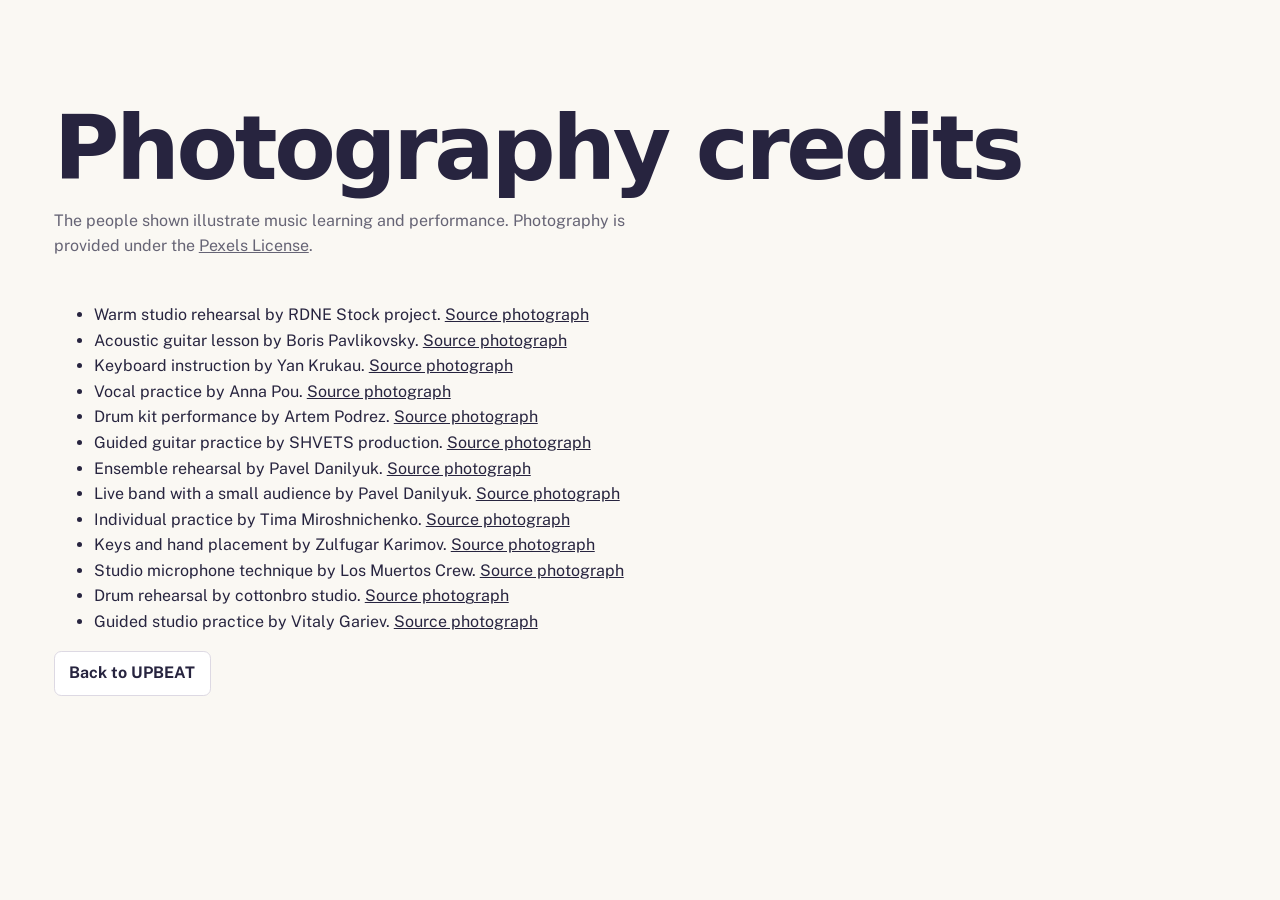
==== documentation/asset-credits.html @ 3eb1ab49 "Build UPBEAT Music Academy website and student dashboard" ====
<!doctype html>
<html lang="en" dir="ltr">
  <head>
    <meta charset="utf-8" />
    <meta name="viewport" content="width=device-width, initial-scale=1" />
    <title>Photography credits | UPBEAT Music Academy</title>
    <link rel="icon" href="../assets/icons/favicon.svg" type="image/svg+xml" />
    <script src="../assets/js/preferences.js"></script>
    <link rel="stylesheet" href="../assets/css/fonts.css" />
    <link rel="stylesheet" href="../assets/css/style.css" />
    <link rel="stylesheet" href="../assets/css/dark-mode.css" />
  </head>
  <body>
    <main class="container section">
      <header class="section-head">
        <h1>Photography credits</h1>
        <p>
          The people shown illustrate music learning and performance. Photography is provided under the
          <a href="https://www.pexels.com/license/">Pexels License</a>.
        </p>
      </header>
      <ul>
        <li>
          Warm studio rehearsal by RDNE Stock project.
          <a href="https://www.pexels.com/photo/band-playing-in-a-studio-8198161/">Source photograph</a>
        </li>
        <li>
          Acoustic guitar lesson by Boris Pavlikovsky.
          <a
            href="https://www.pexels.com/photo/photo-of-a-man-teaching-a-girl-how-to-play-an-acoustic-guitar-7715537/"
            >Source photograph</a
          >
        </li>
        <li>
          Keyboard instruction by Yan Krukau.
          <a href="https://www.pexels.com/photo/person-learning-how-to-play-piano-8520447/"
            >Source photograph</a
          >
        </li>
        <li>
          Vocal practice by Anna Pou.
          <a href="https://www.pexels.com/photo/man-singing-in-studio-8132772/">Source photograph</a>
        </li>
        <li>
          Drum kit performance by Artem Podrez.
          <a href="https://www.pexels.com/photo/man-playing-drums-6270144/">Source photograph</a>
        </li>
        <li>
          Guided guitar practice by SHVETS production.
          <a href="https://www.pexels.com/photo/a-woman-learning-how-to-play-the-guitar-8929486/"
            >Source photograph</a
          >
        </li>
        <li>
          Ensemble rehearsal by Pavel Danilyuk.
          <a href="https://www.pexels.com/photo/a-band-practicing-together-7802575/"
            >Source photograph</a
          >
        </li>
        <li>
          Live band with a small audience by Pavel Danilyuk.
          <a href="https://www.pexels.com/photo/a-band-performing-on-the-stage-7803632/"
            >Source photograph</a
          >
        </li>
        <li>
          Individual practice by Tima Miroshnichenko.
          <a href="https://www.pexels.com/photo/a-woman-playing-an-acoustic-guitar-6670800/"
            >Source photograph</a
          >
        </li>
        <li>
          Keys and hand placement by Zulfugar Karimov.
          <a href="https://www.pexels.com/photo/close-up-of-hands-playing-a-piano-keyboard-37538887/"
            >Source photograph</a
          >
        </li>
        <li>
          Studio microphone technique by Los Muertos Crew.
          <a href="https://www.pexels.com/photo/a-woman-singing-at-a-recording-studio-7586653/"
            >Source photograph</a
          >
        </li>
        <li>
          Drum rehearsal by cottonbro studio.
          <a href="https://www.pexels.com/photo/man-playing-the-drums-at-the-rehearsal-5650907/"
            >Source photograph</a
          >
        </li>
        <li>
          Guided studio practice by Vitaly Gariev.
          <a href="https://www.pexels.com/photo/young-musicians-practicing-guitar-indoors-36812977/"
            >Source photograph</a
          >
        </li>
      </ul>
      <a class="button" href="../index.html">Back to UPBEAT</a>
    </main>
  </body>
</html>
---- assets/css/fonts.css ----
@font-face {
  font-family: 'Bricolage Grotesque';
  src: url('../fonts/bricolage.woff2') format('woff2');
  font-weight: 400 800;
  font-display: swap;
}
@font-face {
  font-family: 'Public Sans';
  src: url('../fonts/public-sans.woff2') format('woff2');
  font-weight: 400 800;
  font-display: swap;
}
---- assets/css/style.css ----
:root {
  color-scheme: light;
  --canvas: #faf8f3;
  --surface: #fff;
  --soft: #eeeaf5;
  --ink: #27243f;
  --muted: #666475;
  --line: #ddd9e3;
  --coral: #f36b59;
  --accent-text: #a53d30;
  --plum: #27243f;
  --chalk: #faf8f3;
  --display: 'Bricolage Grotesque', system-ui, sans-serif;
  --body: 'Public Sans', system-ui, sans-serif;
  --gutter: clamp(1rem, 4.2vw, 4.25rem);
  --section: clamp(3.5rem, 8vw, 7rem);
  --radius: 1rem;
}
*,
*::before,
*::after {
  box-sizing: border-box;
}
[hidden] {
  display: none !important;
}
html {
  scroll-padding-block-start: 6rem;
}
html:has(dialog[open]) {
  overflow: hidden;
}
body {
  margin: 0;
  min-block-size: 100vh;
  background: var(--canvas);
  color: var(--ink);
  font: 1rem/1.6 var(--body);
}
body:has(#site-footer) {
  display: flex;
  flex-direction: column;
}
#site-footer {
  margin-block-start: auto;
}
h1,
h2,
h3,
h4,
p,
figure {
  margin: 0;
}
h1,
h2,
h3,
h4 {
  font: 730 1.25rem/1.04 var(--display);
}
h1 {
  font-size: clamp(2.7rem, 7vw, 6.4rem);
  letter-spacing: -0.037em;
}
h2 {
  font-size: clamp(2.2rem, 5vw, 4.35rem);
  letter-spacing: -0.033em;
}
h3 {
  font-size: clamp(1.4rem, 2.8vw, 2.05rem);
  letter-spacing: -0.027em;
}
p {
  max-inline-size: 64ch;
}
a {
  color: inherit;
}
img {
  display: block;
  max-inline-size: 100%;
  object-fit: cover;
}
button,
input,
textarea,
select {
  font: inherit;
  color: inherit;
}
button,
summary,
select {
  cursor: pointer;
}
summary::-webkit-details-marker {
  display: none;
}
:focus-visible {
  outline: 3px solid var(--accent-text);
  outline-offset: 4px;
}
.container {
  inline-size: min(100%, 1500px);
  margin-inline: auto;
  padding-inline: var(--gutter);
}
.section {
  padding-block: var(--section);
}
:is(.section, .intro) + .section.condensed {
  padding-block-start: 0;
}
.section-head {
  display: grid;
  gap: 0.75rem;
  margin-block-end: clamp(1.4rem, 4vw, 2.7rem);
}
.section-head p,
.intro p,
.muted {
  color: var(--muted);
}
.kicker {
  display: flex;
  align-items: center;
  gap: 0.65rem;
  font-weight: 750;
  font-size: 0.8rem;
  letter-spacing: 0.13em;
  text-transform: uppercase;
}
.kicker::before {
  content: '';
  inline-size: 1.5rem;
  block-size: 3px;
  background: var(--coral);
  flex: none;
}
.intro {
  padding-block: clamp(2.7rem, 7vw, 6rem) clamp(2rem, 5vw, 4rem);
  display: grid;
  gap: 0.9rem;
}
.intro h1 {
  font-size: clamp(2.85rem, 6.4vw, 5.8rem);
}
.intro p {
  font-size: clamp(1rem, 2vw, 1.15rem);
}
.button,
.icon-button {
  display: inline-flex;
  align-items: center;
  justify-content: center;
  gap: 0.5rem;
  border: 1px solid var(--line);
  border-radius: 0.45rem;
  min-block-size: 2.85rem;
  padding: 0.57rem 0.92rem;
  background: var(--surface);
  color: var(--ink);
  font-weight: 690;
  text-decoration: none;
  text-align: center;
  line-height: 1.25;
}
.button:hover,
.icon-button:hover {
  background: var(--soft);
}
.button.accent {
  color: #222032;
  background: var(--coral);
  border-color: var(--coral);
}
.button.accent:hover {
  background: #ff907e;
  border-color: #ff907e;
}
.button.inverse {
  color: var(--chalk);
  background: #242132;
  border-color: #918894;
}
.button.inverse:hover {
  background: #3b3547;
}
.icon-button {
  min-inline-size: 2.75rem;
  padding: 0.45rem;
}
.arrow {
  display: inline-block;
  flex: none;
}
.text-link {
  font-weight: 740;
  text-decoration-thickness: 1px;
  text-underline-offset: 0.27em;
}
.text-link:hover {
  color: var(--accent-text);
}
.actions {
  display: flex;
  flex-wrap: wrap;
  gap: 0.65rem;
  align-items: center;
}
.skip {
  position: fixed;
  z-index: 10;
  inset: 0.5rem auto auto 0.75rem;
  background: var(--surface);
  padding: 0.7rem;
  transform: translateY(-150%);
}
.skip:focus {
  transform: translateY(0);
}
.brand {
  display: inline-flex;
  align-items: center;
  gap: 0.65rem;
  text-decoration: none;
  font: 800 1.7rem/0.96 var(--display);
  letter-spacing: -0.04em;
  white-space: nowrap;
}
.brand small {
  display: block;
  font: 760 0.62rem/1.4 var(--body);
  letter-spacing: 0.135em;
}
.mark {
  direction: ltr;
  display: inline-flex;
  align-items: end;
  justify-content: center;
  gap: 3px;
  block-size: 1.8rem;
  inline-size: 1.95rem;
  padding-block-end: 3px;
  flex: none;
}
.mark i {
  inline-size: 5px;
  block-size: 50%;
  background: var(--coral);
  border-radius: 1px;
}
.mark i:nth-child(2) {
  block-size: 75%;
}
.mark i:nth-child(3) {
  block-size: 100%;
}
.mark i:nth-child(4) {
  block-size: 65%;
}
#site-header {
  position: sticky;
  inset-block-start: 0;
  z-index: 5;
  border-block-end: 1px solid var(--line);
  background: var(--canvas);
}
.nav-bar {
  display: flex;
  align-items: center;
  justify-content: space-between;
  gap: 1.15rem;
  min-block-size: 4.5rem;
}
.nav-desktop,
.nav-tools {
  display: none;
}
.preferences {
  display: flex;
  flex-wrap: wrap;
  gap: 0.4rem;
}
.direction {
  font-size: 0.83rem;
}
.drawer {
  position: fixed;
  inset: 0 0 0 auto;
  margin: 0;
  inline-size: min(90%, 24rem);
  max-inline-size: none;
  block-size: 100%;
  max-block-size: none;
  padding: 1.1rem;
  border: 0;
  background: var(--canvas);
  color: var(--ink);
  overflow: auto;
}
.drawer:dir(rtl) {
  inset: 0 auto 0 0;
}
dialog::backdrop {
  background: #141122a8;
}
.drawer-top,
.drawer-bottom {
  display: flex;
  align-items: center;
  justify-content: space-between;
  gap: 0.6rem;
}
.drawer nav {
  display: grid;
  margin-block: 1.3rem;
}
.drawer nav a {
  padding: 0.7rem 0.55rem;
  border-block-end: 1px solid var(--line);
  text-decoration: none;
}
nav a[aria-current],
.home-menu[data-current] summary {
  color: var(--accent-text);
  font-weight: 780;
}
#site-footer,
.dark-section {
  --ink: #faf8f3;
  --muted: #e1d9e4;
  --accent-text: #ffa091;
  --line: #575168;
  --soft: #413951;
  --surface: #332e46;
  background: var(--plum);
  color: var(--ink);
}
.footer-grid {
  display: grid;
  grid-template-columns: repeat(2, minmax(0, 1fr));
  gap: 1.45rem 1rem;
  padding-block: 2.7rem 1.4rem;
}
.footer-grid > :first-child,
.footer-end {
  grid-column: 1 / -1;
}
.footer-grid p {
  color: var(--muted);
  margin-block-start: 0.65rem;
}
.footer-grid h2 {
  font-size: 1.12rem;
  letter-spacing: 0;
  margin-block-end: 0.6rem;
}
.footer-grid > div:not(:first-child) a {
  display: block;
  inline-size: fit-content;
  padding-block: 0.15rem;
  color: var(--muted);
}
.footer-end {
  border-block-start: 1px solid var(--line);
  padding-block-start: 1rem;
  display: flex;
  flex-wrap: wrap;
  justify-content: space-between;
  gap: 0.6rem;
  color: var(--muted);
  font-size: 0.9rem;
}
.back-top {
  position: fixed;
  z-index: 4;
  inset-inline-end: max(1rem, env(safe-area-inset-right));
  inset-block-end: max(1rem, env(safe-area-inset-bottom));
  color: #faf8f3;
  background: #332e46;
  border-color: #81778f;
  box-shadow: 0 4px 16px #17152033;
}
.back-top:dir(rtl) {
  inset-inline-end: max(1rem, env(safe-area-inset-left));
}
.hero {
  padding-block: var(--gutter) 0;
}
.hero-panel {
  position: relative;
  isolation: isolate;
  overflow: hidden;
  border-radius: 1.15rem;
  background: #241e2b;
  color: var(--chalk);
}
.hero-photo {
  inline-size: 100%;
  block-size: auto;
  aspect-ratio: 1.45;
  object-position: 60% 45%;
}
.hero-copy {
  display: grid;
  gap: 1rem;
  padding: clamp(1.25rem, 5vw, 5.4rem);
}
.hero-copy p {
  color: #f1e9e7;
  font-size: clamp(1rem, 1.45vw, 1.18rem);
  max-inline-size: 39ch;
}
.hero-copy h1 {
  max-inline-size: 9.2ch;
}
.hero-copy em {
  color: #ff9f8c;
  font-style: normal;
}
.hero-copy :focus-visible {
  outline-color: #ffa091;
}
.hero-line {
  display: flex;
  align-items: center;
  justify-content: space-between;
  flex-wrap: wrap;
  gap: 0.6rem;
  padding-block: 0.9rem;
  border-block-end: 1px solid var(--line);
  font-size: 0.85rem;
  font-weight: 700;
}
.hero-line span:last-child {
  color: var(--muted);
}
.explorer {
  display: grid;
  gap: 0.85rem;
}
.tabs {
  display: flex;
  flex-wrap: wrap;
  gap: 0.45rem;
}
.tabs button {
  flex: 1 1 6.6rem;
}
.tabs [aria-selected='true'],
.chip[aria-pressed='true'] {
  background: var(--plum);
  color: var(--chalk);
  border-color: #756d88;
}
.feature {
  display: grid;
  align-items: stretch;
  border-radius: var(--radius);
  overflow: hidden;
  border: 1px solid var(--line);
  background: var(--surface);
}
.feature img,
.editorial-photo {
  inline-size: 100%;
  block-size: auto;
  aspect-ratio: 1.65;
  background: var(--soft);
}
.feature-copy {
  display: grid;
  gap: 0.8rem;
  align-content: center;
  padding: clamp(1.2rem, 4vw, 3.5rem);
}
.feature-copy p,
.feature-copy ul {
  color: var(--muted);
}
.feature-copy ul {
  margin: 0;
  padding-inline-start: 1.15rem;
}
.feature-copy h3 {
  font-size: clamp(1.65rem, 3.5vw, 3.25rem);
}
.editorial {
  display: grid;
  align-items: center;
  gap: clamp(1.25rem, 5vw, 4.65rem);
}
.editorial-photo {
  border-radius: var(--radius);
}
.editorial-copy {
  display: grid;
  gap: 0.9rem;
  align-content: center;
}
.editorial-copy p {
  color: var(--muted);
}
.gallery {
  display: grid;
  gap: 1rem;
}
.gallery img {
  inline-size: 100%;
  block-size: auto;
  aspect-ratio: 1.6;
  border-radius: 0.7rem;
}
.gallery figcaption {
  margin-block-start: 0.55rem;
  color: var(--muted);
}
.rows {
  display: grid;
  border-block-start: 1px solid var(--line);
}
.rows article {
  display: grid;
  align-items: baseline;
  gap: 0.5rem 1.3rem;
  padding-block: 1.25rem;
  border-block-end: 1px solid var(--line);
}
.rows article p {
  color: var(--muted);
}
.grid {
  display: grid;
  gap: 1rem;
}
.card {
  min-inline-size: 0;
  display: flex;
  flex-direction: column;
  gap: 0.7rem;
  background: var(--surface);
  border: 1px solid var(--line);
  border-radius: 0.75rem;
  padding: clamp(1rem, 2.5vw, 1.55rem);
}
.card > .actions:last-child {
  margin-block-start: auto;
  padding-block-start: 0.35rem;
}
.card p {
  color: var(--muted);
}
.card-photo {
  inline-size: 100%;
  block-size: auto;
  aspect-ratio: 1.55;
  border-radius: 0.4rem;
  background: var(--soft);
}
.mentor-list .card:first-child .card-photo {
  object-position: center 36%;
}
.tempo {
  display: grid;
  align-items: center;
  gap: 1.2rem;
  padding: clamp(1.15rem, 4vw, 2.65rem);
  background: var(--soft);
  border-radius: var(--radius);
}
.tempo h3 {
  margin-block-end: 0.45rem;
}
.tempo-read {
  display: flex;
  align-items: center;
  flex-wrap: wrap;
  gap: 0.75rem;
}
.tempo output {
  min-inline-size: 6rem;
  font: 770 2rem/1 var(--display);
}
.closing {
  display: grid;
  align-items: center;
  gap: 1.25rem;
  background: var(--soft);
  border-radius: var(--radius);
  padding: clamp(1.35rem, 5vw, 4.7rem);
}
.closing h2 {
  max-inline-size: 19ch;
}
.closing p {
  margin-block-start: 0.65rem;
  color: var(--muted);
}
.journey-hero {
  padding-block: var(--section) 0;
}
.journey-plate {
  display: grid;
  gap: 1.3rem;
}
.journey-plate h1 {
  max-inline-size: 16ch;
  text-wrap: balance;
  font-size: clamp(2.7rem, 5.6vw, 5.25rem);
}
.journey-plate p {
  color: var(--muted);
}
.journey-plate img {
  inline-size: 100%;
  block-size: auto;
  aspect-ratio: 1.32;
  border-radius: 0.85rem;
}
.journey-steps {
  list-style: none;
  margin: 0;
  padding: 0;
  display: grid;
  gap: 1.3rem;
}
.journey-steps li {
  padding-block-start: 0.9rem;
  border-block-start: 3px solid var(--coral);
}
.journey-steps p {
  margin-block-start: 0.5rem;
  color: var(--muted);
}
.selects {
  display: grid;
  align-items: end;
  gap: 0.85rem;
  padding: clamp(1rem, 2.5vw, 1.5rem);
  background: var(--soft);
  border-radius: 0.7rem;
}
.field {
  display: grid;
  gap: 0.32rem;
  min-inline-size: 0;
  font-weight: 680;
}
.field :is(input, select, textarea),
input.field-control {
  inline-size: 100%;
  min-inline-size: 0;
  min-block-size: 2.8rem;
  background: var(--surface);
  border: 1px solid var(--line);
  border-radius: 0.4rem;
  padding: 0.55rem 0.68rem;
  font-weight: 480;
}
.field select {
  appearance: none;
  padding-inline-end: 2.1rem;
}
.field textarea {
  resize: vertical;
}
.select-wrap {
  position: relative;
  display: block;
}
.select-wrap svg {
  position: absolute;
  inset-inline-end: 0.65rem;
  inset-block-start: 50%;
  translate: 0 -50%;
  pointer-events: none;
}
.form-stack {
  display: grid;
  gap: 1rem;
  align-content: start;
}
.result-toolbar {
  margin-block: 1.2rem 0.8rem;
  color: var(--muted);
}
.results {
  margin-block-start: 0.8rem;
}
.empty {
  padding: 1.2rem;
  background: var(--surface);
  border: 1px dashed var(--line);
  border-radius: 0.6rem;
}
.empty p {
  margin-block-start: 0.4rem;
  color: var(--muted);
}
.pill {
  display: inline-block;
  width: fit-content;
  font-size: 0.84rem;
  line-height: 1.35;
  padding: 0.28rem 0.55rem;
  border-radius: 0.28rem;
  background: var(--soft);
  color: var(--ink);
  font-weight: 690;
}
.meta {
  display: grid;
  gap: 0.38rem;
  margin: 0;
}
.meta div {
  display: flex;
  flex-wrap: wrap;
  justify-content: space-between;
  gap: 0.18rem 0.6rem;
  padding-block: 0.35rem;
  border-block-end: 1px solid var(--line);
}
.meta dt {
  color: var(--muted);
}
.meta dd {
  margin: 0;
  font-weight: 650;
}
.fee {
  font: 760 1.65rem/1.25 var(--display);
}
.notice {
  padding: 0.75rem 0.9rem;
  border-inline-start: 3px solid var(--coral);
  background: var(--soft);
  border-radius: 0.15rem;
}
.course-list {
  display: grid;
  gap: 0.8rem;
}
.course-module {
  display: grid;
  align-items: start;
  gap: 0.85rem 1.25rem;
  padding: 1rem;
  border: 1px solid var(--line);
  border-radius: 0.7rem;
  background: var(--surface);
}
.course-module img {
  inline-size: 100%;
  block-size: auto;
  aspect-ratio: 1.65;
  border-radius: 0.45rem;
}
.course-module p {
  margin-block: 0.5rem;
  color: var(--muted);
}
.course-module ul {
  margin-block: 0.4rem;
  padding-inline-start: 1.2rem;
}
.faq {
  display: grid;
  gap: 0.65rem;
}
.faq details {
  border-block-end: 1px solid var(--line);
  padding-block: 0.65rem;
}
.faq summary {
  display: flex;
  justify-content: space-between;
  gap: 0.5rem;
  font-weight: 700;
}
.faq summary::after {
  content: '+';
  color: var(--accent-text);
}
.faq details[open] summary::after {
  content: '−';
}
.faq p {
  color: var(--muted);
  padding-block: 0.5rem;
}
.modal {
  inline-size: min(calc(100% - 2rem), 37rem);
  max-block-size: calc(100% - 2rem);
  padding: clamp(1rem, 4vw, 1.8rem);
  border: 1px solid var(--line);
  border-radius: var(--radius);
  background: var(--canvas);
  color: var(--ink);
}
.modal-head {
  display: flex;
  justify-content: space-between;
  align-items: start;
  gap: 0.7rem;
  margin-block-end: 1rem;
}
.modal-body {
  display: grid;
  gap: 0.85rem;
}
.error {
  color: var(--accent-text);
  font-weight: 650;
}
@media (min-width: 530px) {
  .selects,
  .grid,
  .journey-steps {
    grid-template-columns: repeat(2, minmax(0, 1fr));
  }
  .grid > :only-child,
  .dash-list > :only-child {
    grid-column: 1 / -1;
  }
  .rows article {
    grid-template-columns: minmax(5rem, 1fr) minmax(10rem, 2fr);
  }
  .rows article .actions {
    grid-column: 2;
  }
  .footer-grid {
    grid-template-columns: repeat(3, minmax(0, 1fr));
  }
}
@media (530px <= width < 1000px) {
  .grid.three > :last-child:nth-child(3) {
    grid-column: 1 / -1;
  }
}
@media (min-width: 720px) {
  .feature {
    grid-template-columns: 1.12fr 1fr;
  }
  .feature img {
    block-size: 100%;
    max-block-size: 36rem;
  }
  .editorial {
    grid-template-columns: 1.05fr 1fr;
  }
  .gallery {
    grid-template-columns: 1.25fr 1fr;
  }
  .gallery img {
    aspect-ratio: 1.35;
  }
  .gallery figure + figure {
    align-self: end;
  }
  .closing,
  .tempo {
    grid-template-columns: 1fr auto;
  }
  .journey-plate {
    grid-template-columns: 1fr 1fr;
    align-items: center;
  }
  .journey-steps {
    grid-template-columns: repeat(5, minmax(0, 1fr));
    gap: 0.85rem;
  }
  .course-module {
    grid-template-columns: minmax(10rem, 0.8fr) minmax(0, 1.4fr);
  }
  .hero-panel {
    display: grid;
    align-items: center;
    min-block-size: clamp(26rem, 49vw, 43rem);
  }
  .hero-photo {
    position: absolute;
    z-index: -2;
    inset: 0;
    block-size: 100%;
    object-position: center 34%;
  }
  .hero-copy::before {
    content: '';
    position: absolute;
    z-index: -1;
    inset: 0;
    background: linear-gradient(90deg, #211a29fa 0%, #211a29e8 22%, #211a2985 48%, #211a2910 78%);
  }
  .selects {
    grid-template-columns: repeat(3, minmax(0, 1fr));
  }
}
@media (720px <= width < 1000px) {
  .selects.many:has(> :last-child:nth-child(4)) {
    grid-template-columns: repeat(2, minmax(0, 1fr));
  }
  .selects.many:has(> :nth-child(5)) {
    grid-template-columns: repeat(6, minmax(0, 1fr));
  }
  .selects.many:has(> :nth-child(5)) > * {
    grid-column: span 2;
  }
  .selects.many:has(> :nth-child(5)) > :nth-last-child(-n + 2) {
    grid-column: span 3;
  }
}
@media (min-width: 1000px) {
  .grid.three {
    grid-template-columns: repeat(3, minmax(0, 1fr));
  }
  .grid.four {
    grid-template-columns: repeat(4, minmax(0, 1fr));
  }
  .rows article {
    grid-template-columns: 1fr 2fr minmax(15rem, auto);
  }
  .rows article .actions {
    grid-column: auto;
  }
  .footer-grid {
    grid-template-columns: 1.6fr repeat(3, minmax(0, 1fr));
  }
  .footer-grid > :first-child {
    grid-column: auto;
  }
  .selects.many:has(> :nth-child(5)) {
    grid-template-columns: repeat(5, minmax(0, 1fr));
  }
  .selects.many:has(> :last-child:nth-child(4)) {
    grid-template-columns: repeat(4, minmax(0, 1fr));
  }
  .grid.three:has(> :last-child:nth-child(2)) {
    grid-template-columns: repeat(2, minmax(0, 1fr));
  }
}
@media (min-width: 1160px) {
  .nav-toggle {
    display: none;
  }
  .nav-desktop,
  .nav-tools {
    display: flex;
    align-items: center;
    gap: clamp(0.65rem, 1.35vw, 1.45rem);
  }
  .nav-tools {
    gap: 0.55rem;
  }
  .nav-desktop a,
  .nav-tools > a,
  .home-menu summary {
    text-decoration: none;
    font-size: 0.93rem;
    font-weight: 680;
    white-space: nowrap;
  }
  .nav-desktop a:hover,
  .home-menu summary:hover {
    color: var(--accent-text);
  }
  .nav-login {
    background: var(--plum);
    color: var(--chalk);
    border-color: var(--plum);
  }
  .nav-login:hover {
    background: #423b58;
  }
  .dashboard-link {
    padding-inline: 0.3rem;
  }
  .home-menu {
    position: relative;
  }
  .home-menu summary {
    display: flex;
    align-items: center;
    gap: 0.3rem;
    padding-block: 0.65rem;
  }
  .home-menu summary svg {
    inline-size: 0.9rem;
  }
  .home-links {
    position: absolute;
    inset-block-start: 100%;
    inset-inline-start: 0;
    min-inline-size: 9rem;
    padding: 0.3rem;
    background: var(--surface);
    border: 1px solid var(--line);
    border-radius: 0.45rem;
    box-shadow: 0 8px 24px #19172820;
  }
  .home-links a {
    display: block;
    padding: 0.55rem 0.7rem;
  }
}
@media (prefers-reduced-motion: reduce) {
  *,
  *::before,
  *::after {
    scroll-behavior: auto !important;
    transition-duration: 0s !important;
    animation-duration: 0s !important;
  }
}
.preview-filter {
  max-inline-size: 21rem;
}
.course-option {
  border-block-start: 1px solid var(--line);
  padding-block: 0.55rem;
}
.course-option summary {
  font-weight: 710;
  color: var(--accent-text);
}
.course-option[open] {
  padding-block-end: 0.8rem;
}
button:disabled {
  cursor: default;
  opacity: 0.7;
}
.draft-message {
  white-space: pre-wrap;
  overflow-wrap: anywhere;
}
.modal dd {
  overflow-wrap: anywhere;
  max-inline-size: 100%;
}
.course-option > .course-option {
  margin-inline-start: 0.8rem;
}
.mentor-list img[src$='voice-detail.jpg'] {
  object-position: center 36%;
}
.mentor-list img[src$='drum-detail.jpg'] {
  object-position: center 45%;
}
.drawer-home summary {
  display: flex;
  align-items: center;
  justify-content: space-between;
  padding: 0.7rem 0.55rem;
  border-block-end: 1px solid var(--line);
}
.drawer-home > div {
  display: grid;
  padding-inline-start: 0.85rem;
}
---- assets/css/dark-mode.css ----
:root[data-theme='dark'] {
  color-scheme: dark;
  --canvas: #171520;
  --surface: #262331;
  --soft: #302c39;
  --ink: #f9f5f0;
  --muted: #c1bbcb;
  --line: #494452;
  --accent-text: #ffa091;
}
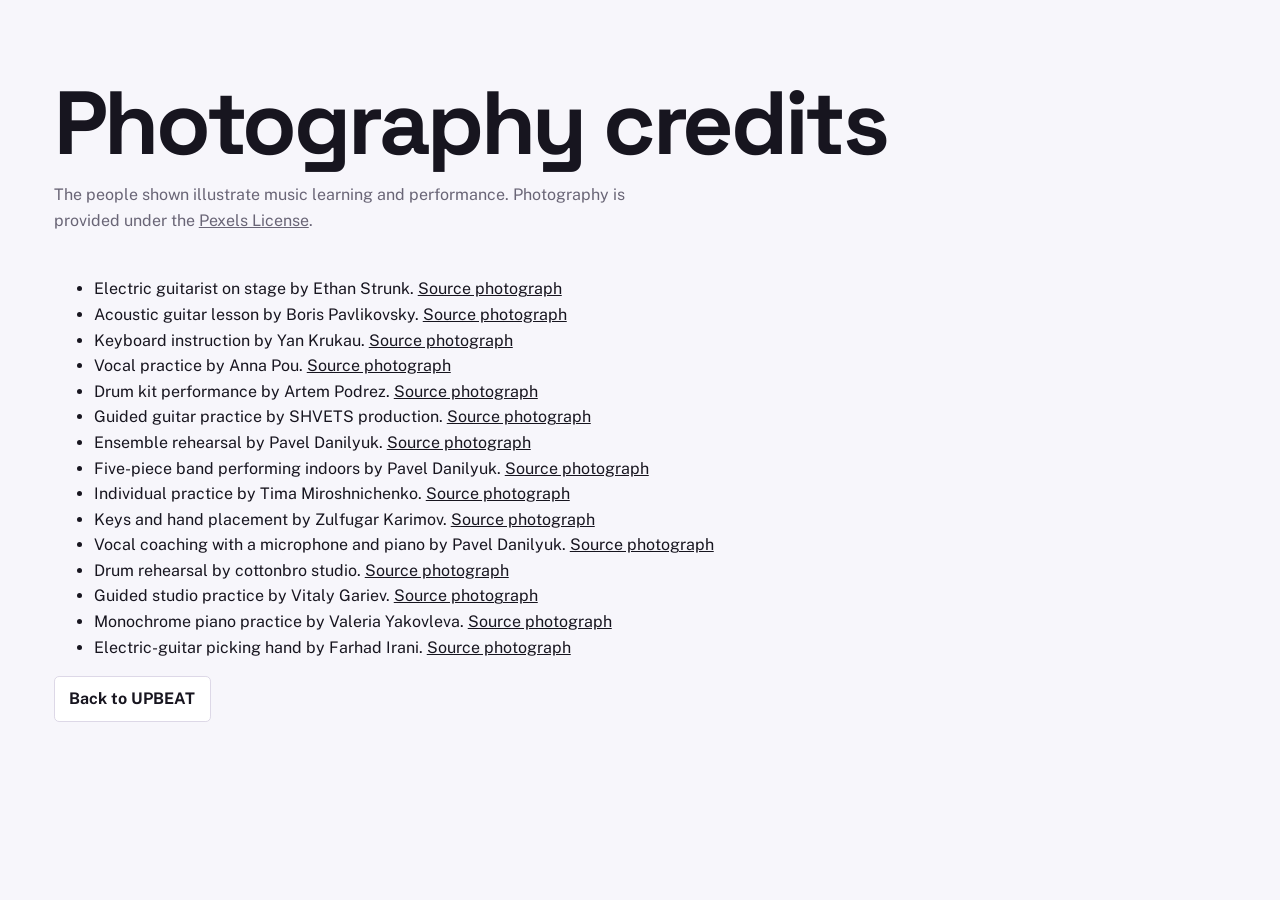
==== commit ff5d9aee: "Redesign UPBEAT as an ultraviolet music studio" ====
--- a/documentation/asset-credits.html
+++ b/documentation/asset-credits.html
@@ -21,8 +21,10 @@
       </header>
       <ul>
         <li>
-          Warm studio rehearsal by RDNE Stock project.
-          <a href="https://www.pexels.com/photo/band-playing-in-a-studio-8198161/">Source photograph</a>
+          Electric guitarist on stage by Ethan Strunk.
+          <a href="https://www.pexels.com/photo/man-playing-an-electric-guitar-on-stage-9566141/"
+            >Source photograph</a
+          >
         </li>
         <li>
           Acoustic guitar lesson by Boris Pavlikovsky.
@@ -58,8 +60,9 @@
           >
         </li>
         <li>
-          Live band with a small audience by Pavel Danilyuk.
-          <a href="https://www.pexels.com/photo/a-band-performing-on-the-stage-7803632/"
+          Five-piece band performing indoors by Pavel Danilyuk.
+          <a
+            href="https://www.pexels.com/photo/group-of-people-playing-musical-instruments-on-stage-7803609/"
             >Source photograph</a
           >
         </li>
@@ -76,8 +79,8 @@
           >
         </li>
         <li>
-          Studio microphone technique by Los Muertos Crew.
-          <a href="https://www.pexels.com/photo/a-woman-singing-at-a-recording-studio-7586653/"
+          Vocal coaching with a microphone and piano by Pavel Danilyuk.
+          <a href="https://www.pexels.com/photo/a-woman-teaching-a-girl-how-to-sing-7521301/"
             >Source photograph</a
           >
         </li>
@@ -93,6 +96,19 @@
             >Source photograph</a
           >
         </li>
+        <li>
+          Monochrome piano practice by Valeria Yakovleva.
+          <a href="https://www.pexels.com/photo/grayscale-photo-of-person-playing-piano-8681987/"
+            >Source photograph</a
+          >
+        </li>
+        <li>
+          Electric-guitar picking hand by Farhad Irani.
+          <a
+            href="https://www.pexels.com/photo/close-up-of-guitarist-playing-electric-guitar-in-studio-34561393/"
+            >Source photograph</a
+          >
+        </li>
       </ul>
       <a class="button" href="../index.html">Back to UPBEAT</a>
     </main>
--- a/assets/css/fonts.css
+++ b/assets/css/fonts.css
@@ -1,7 +1,7 @@
 @font-face {
-  font-family: 'Bricolage Grotesque';
-  src: url('../fonts/bricolage.woff2') format('woff2');
-  font-weight: 400 800;
+  font-family: 'Space Grotesk';
+  src: url('../fonts/space-grotesk.woff2') format('woff2');
+  font-weight: 400 700;
   font-display: swap;
 }
 @font-face {
--- a/assets/css/style.css
+++ b/assets/css/style.css
@@ -1,20 +1,22 @@
 :root {
   color-scheme: light;
-  --canvas: #faf8f3;
+  --canvas: #f7f6fb;
   --surface: #fff;
-  --soft: #eeeaf5;
-  --ink: #27243f;
-  --muted: #666475;
-  --line: #ddd9e3;
-  --coral: #f36b59;
-  --accent-text: #a53d30;
-  --plum: #27243f;
-  --chalk: #faf8f3;
-  --display: 'Bricolage Grotesque', system-ui, sans-serif;
+  --soft: #eae5f5;
+  --ink: #17151f;
+  --muted: #696576;
+  --line: #ddd8e7;
+  --primary: #7038e8;
+  --lilac: #bba2ff;
+  --surface-hover: #f1ebfb;
+  --accent-text: #5f28d3;
+  --night: #17151f;
+  --white: #f7f6fb;
+  --display: 'Space Grotesk', system-ui, sans-serif;
   --body: 'Public Sans', system-ui, sans-serif;
   --gutter: clamp(1rem, 4.2vw, 4.25rem);
-  --section: clamp(3.5rem, 8vw, 7rem);
-  --radius: 1rem;
+  --section: clamp(3.2rem, 6vw, 6rem);
+  --radius: 0.5rem;
 }
 *,
 *::before,
@@ -36,6 +38,9 @@
   background: var(--canvas);
   color: var(--ink);
   font: 1rem/1.6 var(--body);
+}
+main {
+  min-inline-size: 0;
 }
 body:has(#site-footer) {
   display: flex;
@@ -56,14 +61,14 @@
 h2,
 h3,
 h4 {
-  font: 730 1.25rem/1.04 var(--display);
+  font: 700 1.25rem/1.04 var(--display);
 }
 h1 {
   font-size: clamp(2.7rem, 7vw, 6.4rem);
   letter-spacing: -0.037em;
 }
 h2 {
-  font-size: clamp(2.2rem, 5vw, 4.35rem);
+  font-size: clamp(2rem, 3.5vw, 2.875rem);
   letter-spacing: -0.033em;
 }
 h3 {
@@ -134,7 +139,7 @@
   content: '';
   inline-size: 1.5rem;
   block-size: 3px;
-  background: var(--coral);
+  background: var(--primary);
   flex: none;
 }
 .intro {
@@ -143,7 +148,7 @@
   gap: 0.9rem;
 }
 .intro h1 {
-  font-size: clamp(2.85rem, 6.4vw, 5.8rem);
+  font-size: clamp(2.55rem, 5.2vw, 4.5rem);
 }
 .intro p {
   font-size: clamp(1rem, 2vw, 1.15rem);
@@ -155,7 +160,7 @@
   justify-content: center;
   gap: 0.5rem;
   border: 1px solid var(--line);
-  border-radius: 0.45rem;
+  border-radius: 0.32rem;
   min-block-size: 2.85rem;
   padding: 0.57rem 0.92rem;
   background: var(--surface);
@@ -167,24 +172,24 @@
 }
 .button:hover,
 .icon-button:hover {
-  background: var(--soft);
+  background: var(--surface-hover);
 }
 .button.accent {
-  color: #222032;
-  background: var(--coral);
-  border-color: var(--coral);
+  color: #ffffff;
+  background: var(--primary);
+  border-color: var(--primary);
 }
 .button.accent:hover {
-  background: #ff907e;
-  border-color: #ff907e;
+  background: #5925c5;
+  border-color: #5925c5;
 }
 .button.inverse {
-  color: var(--chalk);
-  background: #242132;
-  border-color: #918894;
+  color: var(--white);
+  background: #211f2b;
+  border-color: #8d839d;
 }
 .button.inverse:hover {
-  background: #3b3547;
+  background: #383047;
 }
 .icon-button {
   min-inline-size: 2.75rem;
@@ -224,40 +229,22 @@
   align-items: center;
   gap: 0.65rem;
   text-decoration: none;
-  font: 800 1.7rem/0.96 var(--display);
-  letter-spacing: -0.04em;
+  font: 700 1.7rem/0.96 var(--display);
+  letter-spacing: -0.055em;
   white-space: nowrap;
 }
 .brand small {
   display: block;
-  font: 760 0.62rem/1.4 var(--body);
+  font: 700 0.62rem/1.4 var(--body);
   letter-spacing: 0.135em;
 }
 .mark {
-  direction: ltr;
-  display: inline-flex;
-  align-items: end;
-  justify-content: center;
-  gap: 3px;
-  block-size: 1.8rem;
-  inline-size: 1.95rem;
-  padding-block-end: 3px;
+  display: block;
+  inline-size: 2.25rem;
+  block-size: 2.25rem;
   flex: none;
-}
-.mark i {
-  inline-size: 5px;
-  block-size: 50%;
-  background: var(--coral);
-  border-radius: 1px;
-}
-.mark i:nth-child(2) {
-  block-size: 75%;
-}
-.mark i:nth-child(3) {
-  block-size: 100%;
-}
-.mark i:nth-child(4) {
-  block-size: 65%;
+  background: var(--accent-text);
+  mask: url('../icons/pulse.svg') center / contain no-repeat;
 }
 #site-header {
   position: sticky;
@@ -328,13 +315,14 @@
 }
 #site-footer,
 .dark-section {
-  --ink: #faf8f3;
-  --muted: #e1d9e4;
-  --accent-text: #ffa091;
-  --line: #575168;
-  --soft: #413951;
-  --surface: #332e46;
-  background: var(--plum);
+  --ink: #f7f6fb;
+  --muted: #d2c9df;
+  --accent-text: var(--lilac);
+  --line: #484255;
+  --soft: #302a40;
+  --surface: #211f2b;
+  --surface-hover: #352c43;
+  background: var(--night);
   color: var(--ink);
 }
 .footer-grid {
@@ -361,6 +349,10 @@
   inline-size: fit-content;
   padding-block: 0.15rem;
   color: var(--muted);
+  text-decoration: none;
+}
+.footer-grid > div:not(:first-child) a:is(:hover, [aria-current='page']) {
+  color: var(--lilac);
 }
 .footer-end {
   border-block-start: 1px solid var(--line);
@@ -377,82 +369,17 @@
   z-index: 4;
   inset-inline-end: max(1rem, env(safe-area-inset-right));
   inset-block-end: max(1rem, env(safe-area-inset-bottom));
-  color: #faf8f3;
-  background: #332e46;
-  border-color: #81778f;
+  color: #f7f6fb;
+  background: var(--night);
+  border-color: #746c83;
   box-shadow: 0 4px 16px #17152033;
 }
 .back-top:dir(rtl) {
   inset-inline-end: max(1rem, env(safe-area-inset-left));
 }
-.hero {
-  padding-block: var(--gutter) 0;
-}
-.hero-panel {
-  position: relative;
-  isolation: isolate;
-  overflow: hidden;
-  border-radius: 1.15rem;
-  background: #241e2b;
-  color: var(--chalk);
-}
-.hero-photo {
-  inline-size: 100%;
-  block-size: auto;
-  aspect-ratio: 1.45;
-  object-position: 60% 45%;
-}
-.hero-copy {
-  display: grid;
-  gap: 1rem;
-  padding: clamp(1.25rem, 5vw, 5.4rem);
-}
-.hero-copy p {
-  color: #f1e9e7;
-  font-size: clamp(1rem, 1.45vw, 1.18rem);
-  max-inline-size: 39ch;
-}
-.hero-copy h1 {
-  max-inline-size: 9.2ch;
-}
-.hero-copy em {
-  color: #ff9f8c;
-  font-style: normal;
-}
-.hero-copy :focus-visible {
-  outline-color: #ffa091;
-}
-.hero-line {
-  display: flex;
-  align-items: center;
-  justify-content: space-between;
-  flex-wrap: wrap;
-  gap: 0.6rem;
-  padding-block: 0.9rem;
-  border-block-end: 1px solid var(--line);
-  font-size: 0.85rem;
-  font-weight: 700;
-}
-.hero-line span:last-child {
-  color: var(--muted);
-}
 .explorer {
   display: grid;
   gap: 0.85rem;
-}
-.tabs {
-  display: flex;
-  flex-wrap: wrap;
-  gap: 0.45rem;
-}
-.tabs button {
-  flex: 1 1 6.6rem;
-}
-.tabs [aria-selected='true'],
-.chip[aria-pressed='true'] {
-  background: var(--plum);
-  color: var(--chalk);
-  border-color: #756d88;
 }
 .feature {
   display: grid;
@@ -484,7 +411,7 @@
   padding-inline-start: 1.15rem;
 }
 .feature-copy h3 {
-  font-size: clamp(1.65rem, 3.5vw, 3.25rem);
+  font-size: clamp(1.75rem, 3vw, 2.8rem);
 }
 .editorial {
   display: grid;
@@ -500,34 +427,6 @@
   align-content: center;
 }
 .editorial-copy p {
-  color: var(--muted);
-}
-.gallery {
-  display: grid;
-  gap: 1rem;
-}
-.gallery img {
-  inline-size: 100%;
-  block-size: auto;
-  aspect-ratio: 1.6;
-  border-radius: 0.7rem;
-}
-.gallery figcaption {
-  margin-block-start: 0.55rem;
-  color: var(--muted);
-}
-.rows {
-  display: grid;
-  border-block-start: 1px solid var(--line);
-}
-.rows article {
-  display: grid;
-  align-items: baseline;
-  gap: 0.5rem 1.3rem;
-  padding-block: 1.25rem;
-  border-block-end: 1px solid var(--line);
-}
-.rows article p {
   color: var(--muted);
 }
 .grid {
@@ -561,27 +460,6 @@
 .mentor-list .card:first-child .card-photo {
   object-position: center 36%;
 }
-.tempo {
-  display: grid;
-  align-items: center;
-  gap: 1.2rem;
-  padding: clamp(1.15rem, 4vw, 2.65rem);
-  background: var(--soft);
-  border-radius: var(--radius);
-}
-.tempo h3 {
-  margin-block-end: 0.45rem;
-}
-.tempo-read {
-  display: flex;
-  align-items: center;
-  flex-wrap: wrap;
-  gap: 0.75rem;
-}
-.tempo output {
-  min-inline-size: 6rem;
-  font: 770 2rem/1 var(--display);
-}
 .closing {
   display: grid;
   align-items: center;
@@ -595,42 +473,6 @@
 }
 .closing p {
   margin-block-start: 0.65rem;
-  color: var(--muted);
-}
-.journey-hero {
-  padding-block: var(--section) 0;
-}
-.journey-plate {
-  display: grid;
-  gap: 1.3rem;
-}
-.journey-plate h1 {
-  max-inline-size: 16ch;
-  text-wrap: balance;
-  font-size: clamp(2.7rem, 5.6vw, 5.25rem);
-}
-.journey-plate p {
-  color: var(--muted);
-}
-.journey-plate img {
-  inline-size: 100%;
-  block-size: auto;
-  aspect-ratio: 1.32;
-  border-radius: 0.85rem;
-}
-.journey-steps {
-  list-style: none;
-  margin: 0;
-  padding: 0;
-  display: grid;
-  gap: 1.3rem;
-}
-.journey-steps li {
-  padding-block-start: 0.9rem;
-  border-block-start: 3px solid var(--coral);
-}
-.journey-steps p {
-  margin-block-start: 0.5rem;
   color: var(--muted);
 }
 .selects {
@@ -730,40 +572,13 @@
   font-weight: 650;
 }
 .fee {
-  font: 760 1.65rem/1.25 var(--display);
+  font: 700 1.65rem/1.25 var(--display);
 }
 .notice {
   padding: 0.75rem 0.9rem;
-  border-inline-start: 3px solid var(--coral);
+  border-inline-start: 3px solid var(--primary);
   background: var(--soft);
   border-radius: 0.15rem;
-}
-.course-list {
-  display: grid;
-  gap: 0.8rem;
-}
-.course-module {
-  display: grid;
-  align-items: start;
-  gap: 0.85rem 1.25rem;
-  padding: 1rem;
-  border: 1px solid var(--line);
-  border-radius: 0.7rem;
-  background: var(--surface);
-}
-.course-module img {
-  inline-size: 100%;
-  block-size: auto;
-  aspect-ratio: 1.65;
-  border-radius: 0.45rem;
-}
-.course-module p {
-  margin-block: 0.5rem;
-  color: var(--muted);
-}
-.course-module ul {
-  margin-block: 0.4rem;
-  padding-inline-start: 1.2rem;
 }
 .faq {
   display: grid;
@@ -816,20 +631,13 @@
 }
 @media (min-width: 530px) {
   .selects,
-  .grid,
-  .journey-steps {
+  .grid {
     grid-template-columns: repeat(2, minmax(0, 1fr));
   }
   .grid > :only-child,
   .dash-list > :only-child {
     grid-column: 1 / -1;
   }
-  .rows article {
-    grid-template-columns: minmax(5rem, 1fr) minmax(10rem, 2fr);
-  }
-  .rows article .actions {
-    grid-column: 2;
-  }
   .footer-grid {
     grid-template-columns: repeat(3, minmax(0, 1fr));
   }
@@ -850,48 +658,8 @@
   .editorial {
     grid-template-columns: 1.05fr 1fr;
   }
-  .gallery {
-    grid-template-columns: 1.25fr 1fr;
-  }
-  .gallery img {
-    aspect-ratio: 1.35;
-  }
-  .gallery figure + figure {
-    align-self: end;
-  }
-  .closing,
-  .tempo {
+  .closing {
     grid-template-columns: 1fr auto;
-  }
-  .journey-plate {
-    grid-template-columns: 1fr 1fr;
-    align-items: center;
-  }
-  .journey-steps {
-    grid-template-columns: repeat(5, minmax(0, 1fr));
-    gap: 0.85rem;
-  }
-  .course-module {
-    grid-template-columns: minmax(10rem, 0.8fr) minmax(0, 1.4fr);
-  }
-  .hero-panel {
-    display: grid;
-    align-items: center;
-    min-block-size: clamp(26rem, 49vw, 43rem);
-  }
-  .hero-photo {
-    position: absolute;
-    z-index: -2;
-    inset: 0;
-    block-size: 100%;
-    object-position: center 34%;
-  }
-  .hero-copy::before {
-    content: '';
-    position: absolute;
-    z-index: -1;
-    inset: 0;
-    background: linear-gradient(90deg, #211a29fa 0%, #211a29e8 22%, #211a2985 48%, #211a2910 78%);
   }
   .selects {
     grid-template-columns: repeat(3, minmax(0, 1fr));
@@ -917,12 +685,6 @@
   }
   .grid.four {
     grid-template-columns: repeat(4, minmax(0, 1fr));
-  }
-  .rows article {
-    grid-template-columns: 1fr 2fr minmax(15rem, auto);
-  }
-  .rows article .actions {
-    grid-column: auto;
   }
   .footer-grid {
     grid-template-columns: 1.6fr repeat(3, minmax(0, 1fr));
@@ -966,12 +728,14 @@
     color: var(--accent-text);
   }
   .nav-login {
-    background: var(--plum);
-    color: var(--chalk);
-    border-color: var(--plum);
+    background: var(--ink);
+    color: var(--canvas);
+    border-color: var(--ink);
   }
   .nav-login:hover {
-    background: #423b58;
+    color: #fff;
+    background: #5925c5;
+    border-color: #5925c5;
   }
   .dashboard-link {
     padding-inline: 0.3rem;
@@ -997,7 +761,7 @@
     background: var(--surface);
     border: 1px solid var(--line);
     border-radius: 0.45rem;
-    box-shadow: 0 8px 24px #19172820;
+    box-shadow: 0 8px 24px #17151f24;
   }
   .home-links a {
     display: block;
@@ -1042,9 +806,6 @@
 .course-option > .course-option {
   margin-inline-start: 0.8rem;
 }
-.mentor-list img[src$='voice-detail.jpg'] {
-  object-position: center 36%;
-}
 .mentor-list img[src$='drum-detail.jpg'] {
   object-position: center 45%;
 }
--- a/assets/css/dark-mode.css
+++ b/assets/css/dark-mode.css
@@ -1,10 +1,11 @@
 :root[data-theme='dark'] {
   color-scheme: dark;
-  --canvas: #171520;
-  --surface: #262331;
-  --soft: #302c39;
-  --ink: #f9f5f0;
-  --muted: #c1bbcb;
-  --line: #494452;
-  --accent-text: #ffa091;
+  --canvas: #13121a;
+  --surface: #211f2b;
+  --soft: #302a40;
+  --ink: #f7f6fb;
+  --muted: #c3bed0;
+  --line: #484255;
+  --accent-text: #c6aeff;
+  --surface-hover: #332a45;
 }
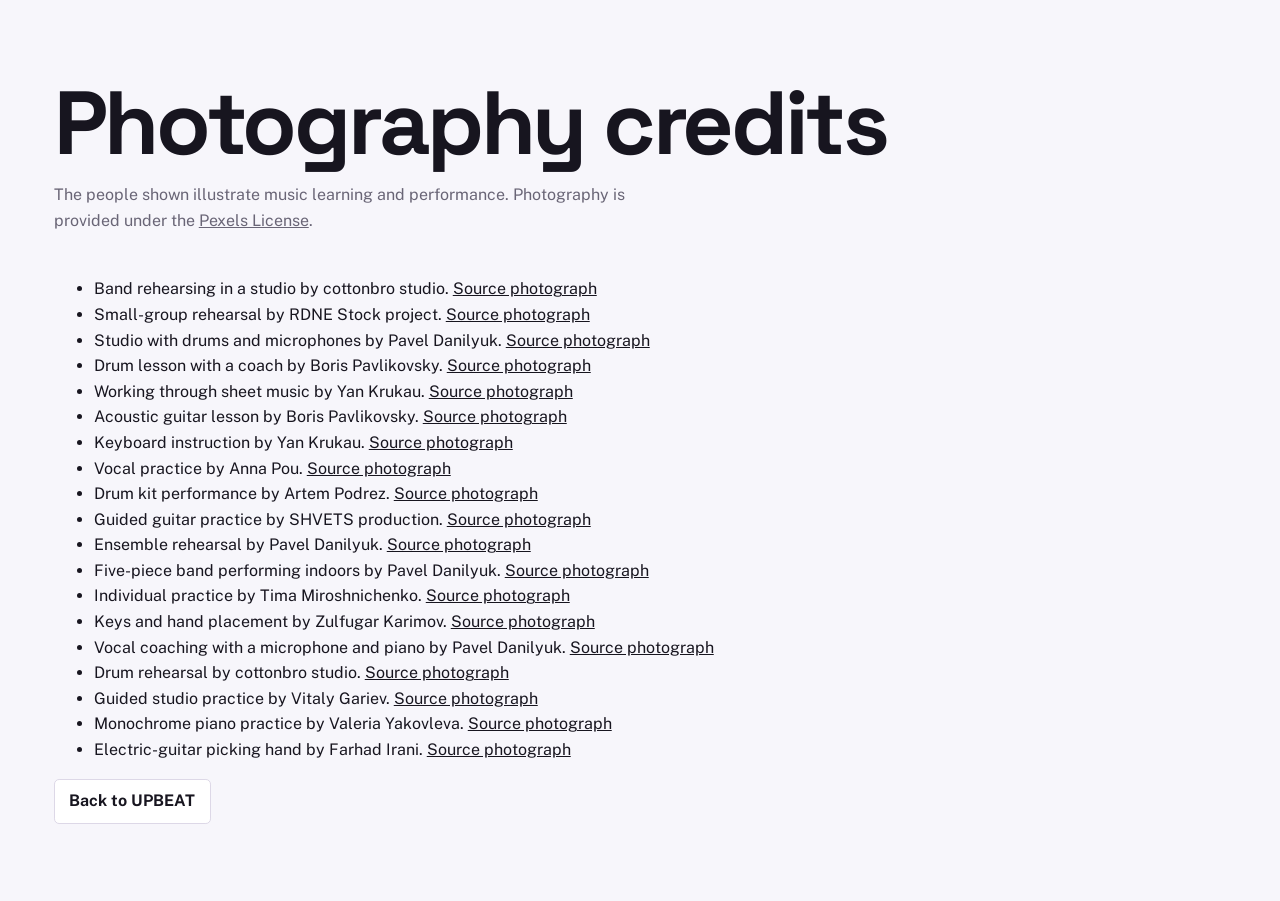
==== commit c6b07fbe: "Rebuild UPBEAT homepages and instructors and add About" ====
--- a/documentation/asset-credits.html
+++ b/documentation/asset-credits.html
@@ -21,8 +21,33 @@
       </header>
       <ul>
         <li>
-          Electric guitarist on stage by Ethan Strunk.
-          <a href="https://www.pexels.com/photo/man-playing-an-electric-guitar-on-stage-9566141/"
+          Band rehearsing in a studio by cottonbro studio.
+          <a href="https://www.pexels.com/photo/a-band-rehearsing-inside-the-studio-7088373/"
+            >Source photograph</a
+          >
+        </li>
+        <li>
+          Small-group rehearsal by RDNE Stock project.
+          <a href="https://www.pexels.com/photo/a-band-practicing-together-8197337/"
+            >Source photograph</a
+          >
+        </li>
+        <li>
+          Studio with drums and microphones by Pavel Danilyuk.
+          <a href="https://www.pexels.com/photo/black-and-white-music-studio-7802300/"
+            >Source photograph</a
+          >
+        </li>
+        <li>
+          Drum lesson with a coach by Boris Pavlikovsky.
+          <a
+            href="https://www.pexels.com/photo/a-woman-talking-to-a-young-boy-while-teaching-playing-the-drums-7714318/"
+            >Source photograph</a
+          >
+        </li>
+        <li>
+          Working through sheet music by Yan Krukau.
+          <a href="https://www.pexels.com/photo/music-teacher-and-a-boy-looking-at-music-sheets-8520464/"
             >Source photograph</a
           >
         </li>
--- a/assets/css/style.css
+++ b/assets/css/style.css
@@ -377,49 +377,10 @@
 .back-top:dir(rtl) {
   inset-inline-end: max(1rem, env(safe-area-inset-left));
 }
-.explorer {
-  display: grid;
-  gap: 0.85rem;
-}
-.feature {
-  display: grid;
-  align-items: stretch;
-  border-radius: var(--radius);
-  overflow: hidden;
-  border: 1px solid var(--line);
-  background: var(--surface);
-}
-.feature img,
-.editorial-photo {
-  inline-size: 100%;
-  block-size: auto;
-  aspect-ratio: 1.65;
-  background: var(--soft);
-}
-.feature-copy {
-  display: grid;
-  gap: 0.8rem;
-  align-content: center;
-  padding: clamp(1.2rem, 4vw, 3.5rem);
-}
-.feature-copy p,
-.feature-copy ul {
-  color: var(--muted);
-}
-.feature-copy ul {
-  margin: 0;
-  padding-inline-start: 1.15rem;
-}
-.feature-copy h3 {
-  font-size: clamp(1.75rem, 3vw, 2.8rem);
-}
 .editorial {
   display: grid;
   align-items: center;
   gap: clamp(1.25rem, 5vw, 4.65rem);
-}
-.editorial-photo {
-  border-radius: var(--radius);
 }
 .editorial-copy {
   display: grid;
@@ -449,16 +410,6 @@
 }
 .card p {
   color: var(--muted);
-}
-.card-photo {
-  inline-size: 100%;
-  block-size: auto;
-  aspect-ratio: 1.55;
-  border-radius: 0.4rem;
-  background: var(--soft);
-}
-.mentor-list .card:first-child .card-photo {
-  object-position: center 36%;
 }
 .closing {
   display: grid;
@@ -648,13 +599,6 @@
   }
 }
 @media (min-width: 720px) {
-  .feature {
-    grid-template-columns: 1.12fr 1fr;
-  }
-  .feature img {
-    block-size: 100%;
-    max-block-size: 36rem;
-  }
   .editorial {
     grid-template-columns: 1.05fr 1fr;
   }
@@ -702,7 +646,7 @@
     grid-template-columns: repeat(2, minmax(0, 1fr));
   }
 }
-@media (min-width: 1160px) {
+@media (min-width: 1240px) {
   .nav-toggle {
     display: none;
   }
@@ -806,9 +750,6 @@
 .course-option > .course-option {
   margin-inline-start: 0.8rem;
 }
-.mentor-list img[src$='drum-detail.jpg'] {
-  object-position: center 45%;
-}
 .drawer-home summary {
   display: flex;
   align-items: center;
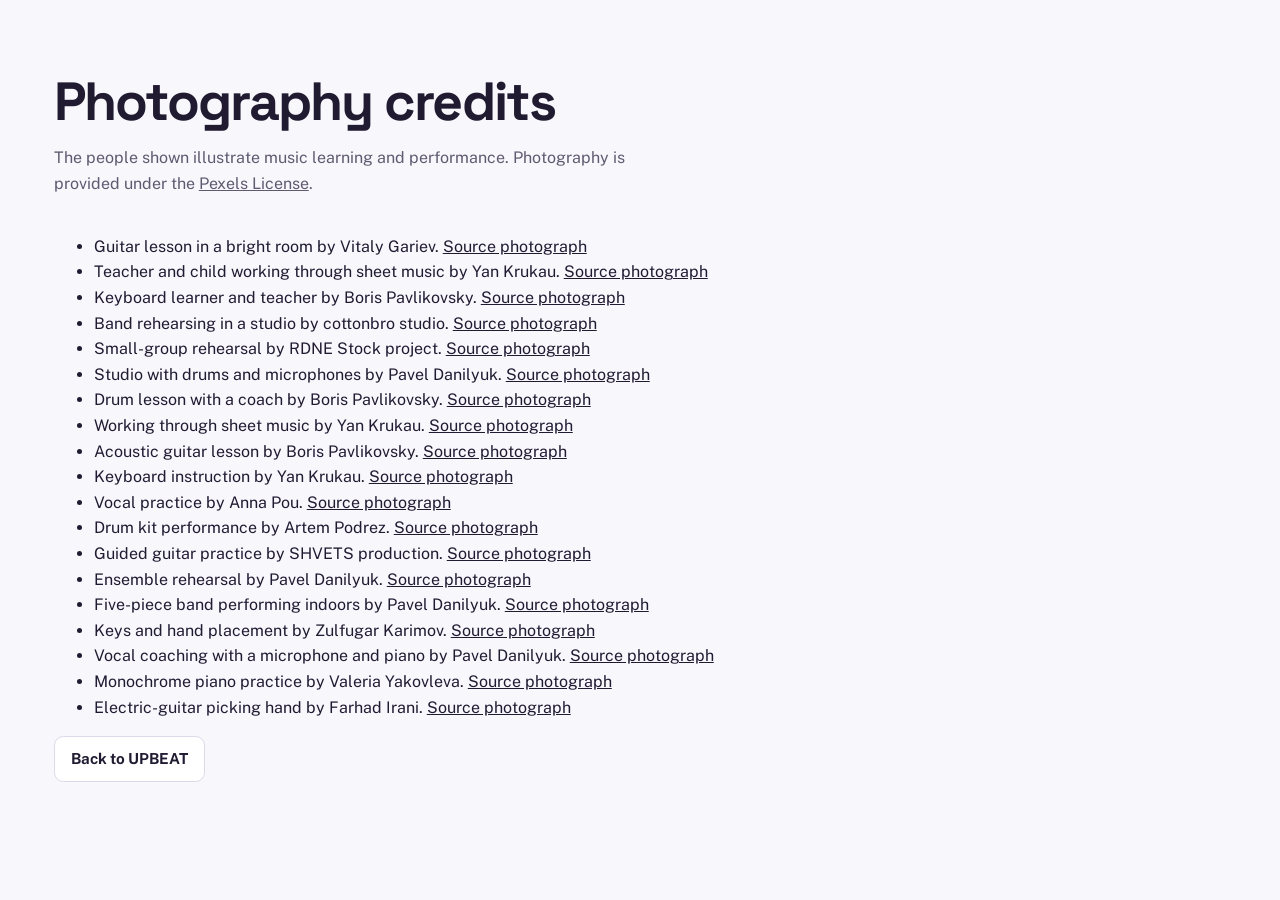
==== commit 90f420e6: "Rebuild UPBEAT around the creative music studio" ====
--- a/documentation/asset-credits.html
+++ b/documentation/asset-credits.html
@@ -20,6 +20,26 @@
         </p>
       </header>
       <ul>
+        <li>
+          Guitar lesson in a bright room by Vitaly Gariev.
+          <a
+            href="https://www.pexels.com/photo/guitar-lesson-with-teenager-and-instructor-in-bright-room-36812980/"
+            >Source photograph</a
+          >
+        </li>
+        <li>
+          Teacher and child working through sheet music by Yan Krukau.
+          <a href="https://www.pexels.com/photo/music-teacher-teaching-a-young-boy-8191534/"
+            >Source photograph</a
+          >
+        </li>
+        <li>
+          Keyboard learner and teacher by Boris Pavlikovsky.
+          <a
+            href="https://www.pexels.com/photo/girl-sitting-in-front-of-an-electric-piano-beside-woman-in-striped-dress-shirt-7714282/"
+            >Source photograph</a
+          >
+        </li>
         <li>
           Band rehearsing in a studio by cottonbro studio.
           <a href="https://www.pexels.com/photo/a-band-rehearsing-inside-the-studio-7088373/"
@@ -92,12 +112,6 @@
           >
         </li>
         <li>
-          Individual practice by Tima Miroshnichenko.
-          <a href="https://www.pexels.com/photo/a-woman-playing-an-acoustic-guitar-6670800/"
-            >Source photograph</a
-          >
-        </li>
-        <li>
           Keys and hand placement by Zulfugar Karimov.
           <a href="https://www.pexels.com/photo/close-up-of-hands-playing-a-piano-keyboard-37538887/"
             >Source photograph</a
@@ -106,18 +120,6 @@
         <li>
           Vocal coaching with a microphone and piano by Pavel Danilyuk.
           <a href="https://www.pexels.com/photo/a-woman-teaching-a-girl-how-to-sing-7521301/"
-            >Source photograph</a
-          >
-        </li>
-        <li>
-          Drum rehearsal by cottonbro studio.
-          <a href="https://www.pexels.com/photo/man-playing-the-drums-at-the-rehearsal-5650907/"
-            >Source photograph</a
-          >
-        </li>
-        <li>
-          Guided studio practice by Vitaly Gariev.
-          <a href="https://www.pexels.com/photo/young-musicians-practicing-guitar-indoors-36812977/"
             >Source photograph</a
           >
         </li>
--- a/assets/css/style.css
+++ b/assets/css/style.css
@@ -1,11 +1,12 @@
 :root {
   color-scheme: light;
-  --canvas: #f7f6fb;
+  --canvas: #f8f7fc;
   --surface: #fff;
-  --soft: #eae5f5;
-  --ink: #17151f;
-  --muted: #696576;
-  --line: #ddd8e7;
+  --soft: #eeeaf9;
+  --ink: #211b32;
+  --muted: #5f5a70;
+  --line: #ded9e9;
+  --control-line: #aaa2bc;
   --primary: #7038e8;
   --lilac: #bba2ff;
   --surface-hover: #f1ebfb;
@@ -15,8 +16,12 @@
   --display: 'Space Grotesk', system-ui, sans-serif;
   --body: 'Public Sans', system-ui, sans-serif;
   --gutter: clamp(1rem, 4.2vw, 4.25rem);
-  --section: clamp(3.2rem, 6vw, 6rem);
-  --radius: 0.5rem;
+  --section: clamp(2.95rem, 5.65vw, 5.4rem);
+  --radius: 1rem;
+  --radius-control: 0.58rem;
+  --radius-image: 1.25rem;
+  --panel-padding: clamp(1rem, 2.55vw, 1.6rem);
+  --size-meta: 0.875rem;
 }
 *,
 *::before,
@@ -61,18 +66,19 @@
 h2,
 h3,
 h4 {
-  font: 700 1.25rem/1.04 var(--display);
+  font: 700 1.25rem/1.13 var(--display);
 }
 h1 {
-  font-size: clamp(2.7rem, 7vw, 6.4rem);
-  letter-spacing: -0.037em;
+  font-size: clamp(2.18rem, 4.2vw, 3.6rem);
+  text-wrap: balance;
+  letter-spacing: -0.035em;
 }
 h2 {
-  font-size: clamp(2rem, 3.5vw, 2.875rem);
+  font-size: clamp(1.8rem, 3.45vw, 2.6rem);
   letter-spacing: -0.033em;
 }
 h3 {
-  font-size: clamp(1.4rem, 2.8vw, 2.05rem);
+  font-size: clamp(1.22rem, 2.2vw, 1.62rem);
   letter-spacing: -0.027em;
 }
 p {
@@ -106,23 +112,19 @@
   outline-offset: 4px;
 }
 .container {
-  inline-size: min(100%, 1500px);
+  inline-size: min(100%, 1460px);
   margin-inline: auto;
   padding-inline: var(--gutter);
 }
 .section {
   padding-block: var(--section);
 }
-:is(.section, .intro) + .section.condensed {
-  padding-block-start: 0;
-}
 .section-head {
   display: grid;
   gap: 0.75rem;
-  margin-block-end: clamp(1.4rem, 4vw, 2.7rem);
+  margin-block-end: clamp(1.1rem, 3.2vw, 2.35rem);
 }
 .section-head p,
-.intro p,
 .muted {
   color: var(--muted);
 }
@@ -137,21 +139,10 @@
 }
 .kicker::before {
   content: '';
-  inline-size: 1.5rem;
-  block-size: 3px;
+  inline-size: 1.1rem;
+  block-size: 0.18rem;
   background: var(--primary);
   flex: none;
-}
-.intro {
-  padding-block: clamp(2.7rem, 7vw, 6rem) clamp(2rem, 5vw, 4rem);
-  display: grid;
-  gap: 0.9rem;
-}
-.intro h1 {
-  font-size: clamp(2.55rem, 5.2vw, 4.5rem);
-}
-.intro p {
-  font-size: clamp(1rem, 2vw, 1.15rem);
 }
 .button,
 .icon-button {
@@ -160,9 +151,10 @@
   justify-content: center;
   gap: 0.5rem;
   border: 1px solid var(--line);
-  border-radius: 0.32rem;
+  border-radius: var(--radius-control);
   min-block-size: 2.85rem;
-  padding: 0.57rem 0.92rem;
+  padding: 0.62rem 1rem;
+  font-size: 0.95rem;
   background: var(--surface);
   color: var(--ink);
   font-weight: 690;
@@ -318,7 +310,8 @@
   --ink: #f7f6fb;
   --muted: #d2c9df;
   --accent-text: var(--lilac);
-  --line: #484255;
+  --line: #534967;
+  --control-line: #827591;
   --soft: #302a40;
   --surface: #211f2b;
   --surface-hover: #352c43;
@@ -377,19 +370,6 @@
 .back-top:dir(rtl) {
   inset-inline-end: max(1rem, env(safe-area-inset-left));
 }
-.editorial {
-  display: grid;
-  align-items: center;
-  gap: clamp(1.25rem, 5vw, 4.65rem);
-}
-.editorial-copy {
-  display: grid;
-  gap: 0.9rem;
-  align-content: center;
-}
-.editorial-copy p {
-  color: var(--muted);
-}
 .grid {
   display: grid;
   gap: 1rem;
@@ -401,8 +381,8 @@
   gap: 0.7rem;
   background: var(--surface);
   border: 1px solid var(--line);
-  border-radius: 0.75rem;
-  padding: clamp(1rem, 2.5vw, 1.55rem);
+  border-radius: var(--radius);
+  padding: var(--panel-padding);
 }
 .card > .actions:last-child {
   margin-block-start: auto;
@@ -417,7 +397,7 @@
   gap: 1.25rem;
   background: var(--soft);
   border-radius: var(--radius);
-  padding: clamp(1.35rem, 5vw, 4.7rem);
+  padding: clamp(1.35rem, 4vw, 3.25rem);
 }
 .closing h2 {
   max-inline-size: 19ch;
@@ -432,7 +412,8 @@
   gap: 0.85rem;
   padding: clamp(1rem, 2.5vw, 1.5rem);
   background: var(--soft);
-  border-radius: 0.7rem;
+  border: 1px solid var(--line);
+  border-radius: var(--radius);
 }
 .field {
   display: grid;
@@ -446,8 +427,8 @@
   min-inline-size: 0;
   min-block-size: 2.8rem;
   background: var(--surface);
-  border: 1px solid var(--line);
-  border-radius: 0.4rem;
+  border: 1px solid var(--control-line);
+  border-radius: var(--radius-control);
   padding: 0.55rem 0.68rem;
   font-weight: 480;
 }
@@ -484,8 +465,8 @@
 .empty {
   padding: 1.2rem;
   background: var(--surface);
-  border: 1px dashed var(--line);
-  border-radius: 0.6rem;
+  border: 1px solid var(--line);
+  border-radius: var(--radius);
 }
 .empty p {
   margin-block-start: 0.4rem;
@@ -494,10 +475,10 @@
 .pill {
   display: inline-block;
   width: fit-content;
-  font-size: 0.84rem;
+  font-size: var(--size-meta);
   line-height: 1.35;
   padding: 0.28rem 0.55rem;
-  border-radius: 0.28rem;
+  border-radius: var(--radius-control);
   background: var(--soft);
   color: var(--ink);
   font-weight: 690;
@@ -529,7 +510,7 @@
   padding: 0.75rem 0.9rem;
   border-inline-start: 3px solid var(--primary);
   background: var(--soft);
-  border-radius: 0.15rem;
+  border-radius: var(--radius-control);
 }
 .faq {
   display: grid;
@@ -562,7 +543,8 @@
   padding: clamp(1rem, 4vw, 1.8rem);
   border: 1px solid var(--line);
   border-radius: var(--radius);
-  background: var(--canvas);
+  background: var(--surface);
+  box-shadow: 0 1.5rem 4rem #17151f3d;
   color: var(--ink);
 }
 .modal-head {
@@ -599,9 +581,6 @@
   }
 }
 @media (min-width: 720px) {
-  .editorial {
-    grid-template-columns: 1.05fr 1fr;
-  }
   .closing {
     grid-template-columns: 1fr auto;
   }
--- a/assets/css/dark-mode.css
+++ b/assets/css/dark-mode.css
@@ -1,11 +1,12 @@
 :root[data-theme='dark'] {
   color-scheme: dark;
-  --canvas: #13121a;
-  --surface: #211f2b;
-  --soft: #302a40;
+  --canvas: #15131e;
+  --surface: #231f30;
+  --soft: #332a48;
   --ink: #f7f6fb;
   --muted: #c3bed0;
-  --line: #484255;
+  --line: #4e465e;
+  --control-line: #827892;
   --accent-text: #c6aeff;
   --surface-hover: #332a45;
 }
